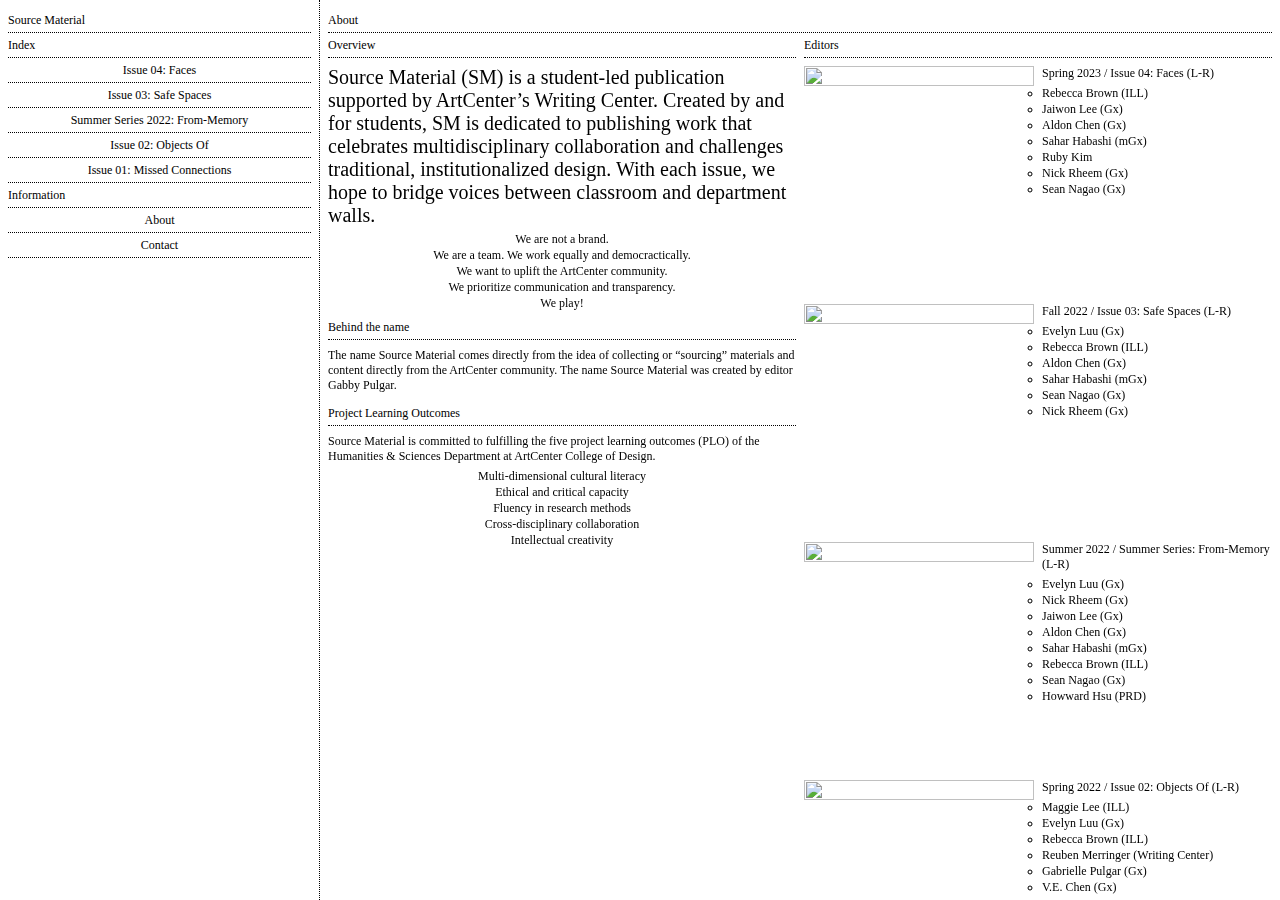
==== about.html @ cbc79c75 "Add files via upload" ====
<!DOCTYPE html>
<html lang="en">
<head>
    <meta charset="UTF-8">
    <meta name="viewport" content="width=device-width, initial-scale=1.0">
    <title>Document</title>
    <link rel="stylesheet" href="style.css">
</head>
<body>
    <div class="website-container">
        <div class="website-layout-container">
            <div class="navigation-container">
                <p class="container-label">Source Material</p>
                <div class="index-container">
                    <p class="container-label">Index</p>
                    <div class="link-container">
                        <a href="" class="link-wrapper">Issue 04: Faces</a>
                        <a href="" class="link-wrapper">Issue 03: Safe Spaces</a>
                        <a href="" class="link-wrapper">Summer Series 2022: From-Memory</a>
                        <a href="" class="link-wrapper">Issue 02: Objects Of</a>
                        <a href="" class="link-wrapper">Issue 01: Missed Connections</a>
                    </div>
                </div>
                <div class="index-container">
                    <p class="container-label">Information</p>
                    <div class="link-container">
                        <a href="" class="link-wrapper">About</a>
                        <a href="" class="link-wrapper">Contact</a>
                    </div>
                </div>
            </div>
            <div class="body-container">
                <p class="container-label">About</p>
                <div class="body-column-container">
                    <div class="body-column">
                        <p class="container-label">Overview</p>
                        <p class="display-body-text">Source Material (SM) is a student-led publication supported by ArtCenter’s Writing Center. Created by and for students, SM is dedicated to publishing work that celebrates multidisciplinary collaboration and challenges traditional, institutionalized design. With each issue, we hope to bridge voices between classroom and department walls. </p>
                            <li class="body-list-item">We are not a brand.</li>
                            <li class="body-list-item">We are a team. We work equally and democractically.</li>
                            <li class="body-list-item">We want to uplift the ArtCenter community.</li>
                            <li class="body-list-item">We prioritize communication and transparency.</li>
                            <li class="body-list-item">We play!</li>
                        <p class="container-label">Behind the name</p>
                        <p>
                            The name Source Material comes directly from the idea of collecting or “sourcing” materials and content directly from the ArtCenter community. The name Source Material was created by editor Gabby Pulgar.
                        </p>
                        <p class="container-label">Project Learning Outcomes</p>
                        <p>
                            Source Material is committed to fulfilling the five project learning outcomes (PLO) of the Humanities & Sciences Department at ArtCenter College of Design.
                        </p>
                            <li class="body-list-item">Multi-dimensional cultural literacy</li>
                            <li class="body-list-item">Ethical and critical capacity</li>
                            <li class="body-list-item">Fluency in research methods</li>
                            <li class="body-list-item">Cross-disciplinary collaboration</li>
                            <li class="body-list-item">Intellectual creativity</li>
                    </div>
                    

                    <div class="body-column">
                        <p class="container-label">Editors</p>
                        <div class="editors-container">
                            <img src="assets/issue4/team.jpg" alt="" class="image-wrapper">
                            <div class="editors-list-container">
                                <p>Spring 2023 / Issue 04: Faces (L-R)</p>
                                <div class="editors-list-wrapper">
                                <li class="editor-item">Rebecca Brown (ILL)</li>
                                <li class="editor-item">Jaiwon Lee (Gx)</li>
                                <li class="editor-item">Aldon Chen (Gx)</li>
                                <li class="editor-item">Sahar Habashi (mGx)</li>
                                <li class="editor-item">Ruby Kim</li>
                                <li class="editor-item">Nick Rheem (Gx)</li>
                                <li class="editor-item">Sean Nagao (Gx)</li>        
                                </div>
                            </div>
                        </div>

                        <div class="editors-container">
                            <img src="assets/issue3/team.jpg" alt="" class="image-wrapper">
                            <div class="editors-list-container">
                                <p>Fall 2022 / Issue 03: Safe Spaces (L-R)</p>
                                <div class="editors-list-wrapper">
                                <li class="editor-item">Evelyn Luu (Gx)</li>
                                <li class="editor-item">Rebecca Brown (ILL)</li>
                                <li class="editor-item">Aldon Chen (Gx)</li>
                                <li class="editor-item">Sahar Habashi (mGx)</li>
                                <li class="editor-item">Sean Nagao (Gx)</li>
                                <li class="editor-item">Nick Rheem (Gx)</li>     
                                </div>
                            </div>
                        </div>

                        <div class="editors-container">
                            <img src="assets/ss1/team.jpg" alt="" class="image-wrapper">
                            <div class="editors-list-container">
                                <p>Summer 2022 / Summer Series: From-Memory (L-R)</p>
                                <div class="editors-list-wrapper">
                                <li class="editor-item">Evelyn Luu (Gx)</li>
                                <li class="editor-item">Nick Rheem (Gx)</li>
                                <li class="editor-item">Jaiwon Lee (Gx)</li>
                                <li class="editor-item">Aldon Chen (Gx)</li>
                                <li class="editor-item">Sahar Habashi (mGx)</li>
                                <li class="editor-item">Rebecca Brown (ILL)</li> 
                                <li class="editor-item">Sean Nagao (Gx)</li>
                                <li class="editor-item">Howward Hsu (PRD)</li>       
                                </div>
                            </div>
                        </div>

                        <div class="editors-container">
                            <img src="assets/issue2/team.jpg" alt="" class="image-wrapper">
                            <div class="editors-list-container">
                                <p>Spring 2022 / Issue 02: Objects Of (L-R)</p>
                                <div class="editors-list-wrapper">
                                <li class="editor-item">Maggie Lee (ILL)</li>
                                <li class="editor-item">Evelyn Luu (Gx)</li>
                                <li class="editor-item">Rebecca Brown (ILL)</li>
                                <li class="editor-item">Reuben Merringer (Writing Center)</li>
                                <li class="editor-item">Gabrielle Pulgar (Gx)</li>
                                <li class="editor-item">V.E. Chen (Gx)</li>       
                                </div>
                            </div>
                        </div>

                        <div class="editors-container">
                            <img src="assets/issue1/cover.jpg" alt="" class="image-wrapper">
                            <div class="editors-list-container">
                                <p>Fall 2021 / Issue 01: Missed Connections</p>
                                <div class="editors-list-wrapper">
                                <li class="editor-item">V.E. Chen (Gx)</li>
                                <li class="editor-item">Gabrielle Pulgar (Gx)</li>
                                <li class="editor-item">Diane Lac (FILM)</li>
                                <li class="editor-item">Maggie Lee (ILL)</li>
                                <li class="editor-item">Reuben Merringer (Writing Center)</li>  
                                </div>
                            </div>
                        </div>

                    </div>
                </div>
            </div>
        </div>
    </div>
</body>
</html>
---- style.css ----
@font-face {
    font-family: Xahn Mono;
    src: url("assets/fonts/XanhMono-Regular.ttf");
}

:root {
    --container-label-height: calc(var(--font-size)*2);
    --layout-border: var(--border-size) dotted black;
    --layout-padding: 8px;
    --column-gap: 8px;
    --border-size: 1px;
    --font-size: 12px;
}

* {
    margin: 0px;
    padding: 0px;
    box-sizing: border-box;
    font-family: Xahn Mono;
    font-size: var(--font-size);
    /* border: 2px dashed blue; */
}

.body-list-item {
    display: list-item;
    list-style-type: circle;
    text-align: center;
    line-height: 8px;
}

.website-container {
    width: 100%;
    height: 100vh;
    /* border: 5px dashed blue; */
}


.website-layout-container {
    width: 100%;
    height: 100%;
    /* border: 5px dashed green; */
    display: flex;
}

.navigation-container {
    display: flex;
    flex-direction: column;
    width: 25%;
    border-right: var(--layout-border);
    padding: var(--layout-padding);
    /* gap: 24px; */
    /* border: 5px dashed purple; */
}

.body-container {
    width: 75%;
    padding: var(--layout-padding);
    display: flex;
    flex-direction: column;
    /* gap: var(--column-gap); */
    /* border: 5px dashed purple; */
    position: sticky;
    top: 0px;
    overflow: hidden;
}

.body-column-container {
    display: grid;
    grid-template-columns: repeat(2, 1fr);
    gap: var(--column-gap);
    position: sticky;
    /* top: var(--container-label-height); */

}

.body-column {
    overflow: auto;
    /* border: 3px dashed black; */
    height: calc(100vh - var(--container-label-height) - var(--border-size));
    padding-bottom: 300px;
    display: flex;
    flex-direction: column;
    gap: 8px;
    /* position: sticky;
    top: 0px; */
}
.text-container {
    display: grid;
    grid-template-columns: repeat(2, 1fr);
    gap: 8px;
}

.link-container {
    display: flex;
    flex-direction: column;
}

.image-grid-container {
    display: grid;
    grid-template-columns: repeat(2, 1fr);
    grid-template-rows: masonry;
    gap: 8px;
}

.project-preview-container {
    display: grid;
    grid-template-columns: repeat(2, 1fr);
    gap: 8px;
    /* border: 3px solid black; */
}

.column {
    display: flex;
    flex-direction: column;
    gap: 8px;
}

.editors-container {
    display: grid;
    gap: 8px;
    grid-template-columns: repeat(2, 1fr);
}

/* ******* Elements ******** */

.container-label {
    line-height: var(--container-label-height);
    position: sticky;
    top: 0px;
    /* height: var(--container-label-height); */
    border-bottom: var(--layout-border);
    /* border: 3px dashed blue; */
    background-color: white;
    text-decoration: none;
    color: black;
}

.button-wrapper {
    border: 1px solid black;
    text-align: center;
    text-decoration: none;
    color: black;
    padding: 4px;
}

.image-wrapper  {
    display: block;
    width: 100%;
    aspect-ratio: 1 / 1;
    object-fit: cover;
}

.link-wrapper {
    border-bottom: 1px dotted black;
    line-height: var(--container-label-height);
    text-decoration: none;
    color: black;
    text-align: center;
    background-color: white;
}

.link-wrapper:hover {
    color: white;
    background-color: black;
}

.editors-list-wrapper {
    text-align: left;
    display: flex;
    flex-direction: column;
    gap: 8px;;
}

.editors-list-container {
    display: flex;
    flex-direction: column;
    gap: 8px;

}

.editor-item {
    display: list-item;
    list-style-type: circle;
    text-align: left;
    line-height: 8px;
}


.display-body-text {
    font-size: 20px;
}

.SM-Display {
    width: 100%;

}

.image-grid-cell {
    display: flex;
    flex-direction: column;
    gap: 8px;
    padding: 8px;
    border: var(--border-size) dotted black;
    margin-bottom: 16px;

}

#other-projects-label {
    margin-top: 40px;
}

/* ******* Breakpoints ******** */

@media (max-width: 1200px) {

    .body-column-container {
        display: grid;
        grid-template-columns: repeat(1, 1fr);
        overflow: auto;
        position: relative;
    }

    .body-column {
        overflow: unset;
        height: auto;
        padding-bottom: 40px;
    }

    #home-body-column {
        overflow: auto;
        padding-bottom: 400px;
    }

    /* .website-container {
        height: auto;
        overflow: hidden;
    }

    .body-container {
        overflow: hidden;
        border: 3px dashed blue;
    }

    .body-column-container {
        overflow: auto;
        display: block;
        position: sticky;
    top: var(--container-label-height);
    height: calc(100vh - var(--container-label-height));
    }
    
    .body-column {
        overflow: unset;
        height: auto;
    } */
}
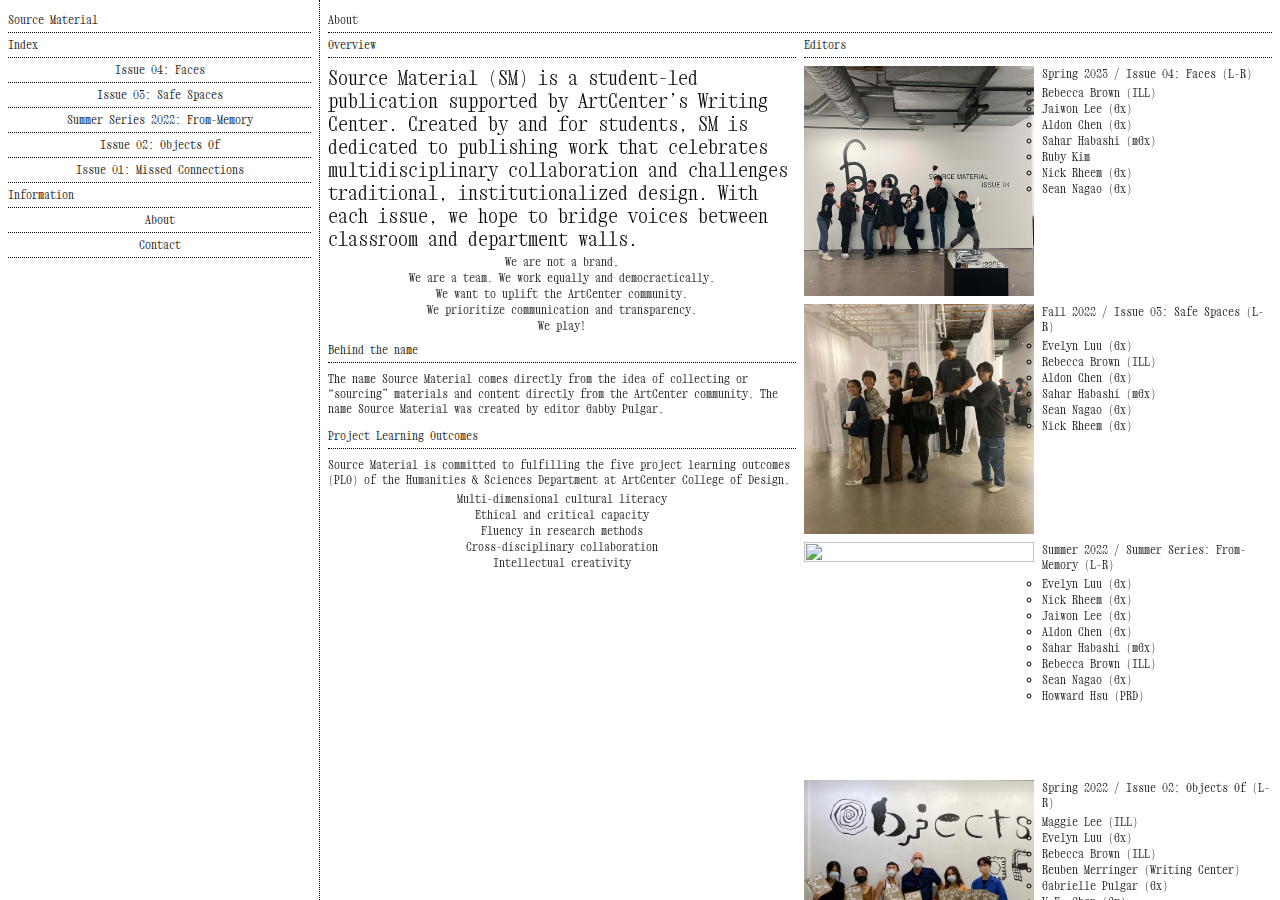
==== commit 6d6027b5: "Add files via upload" ====
--- a/about.html
+++ b/about.html
@@ -10,21 +10,21 @@
     <div class="website-container">
         <div class="website-layout-container">
             <div class="navigation-container">
-                <p class="container-label">Source Material</p>
+                <a href="index.html" class="container-label">Source Material</a>
                 <div class="index-container">
                     <p class="container-label">Index</p>
                     <div class="link-container">
-                        <a href="" class="link-wrapper">Issue 04: Faces</a>
-                        <a href="" class="link-wrapper">Issue 03: Safe Spaces</a>
-                        <a href="" class="link-wrapper">Summer Series 2022: From-Memory</a>
-                        <a href="" class="link-wrapper">Issue 02: Objects Of</a>
-                        <a href="" class="link-wrapper">Issue 01: Missed Connections</a>
+                        <a href="issue-4.html" class="link-wrapper">Issue 04: Faces</a>
+                        <a href="issue-3.html" class="link-wrapper">Issue 03: Safe Spaces</a>
+                        <a href="ss1.html" class="link-wrapper">Summer Series 2022: From-Memory</a>
+                        <a href="issue-2.html" class="link-wrapper">Issue 02: Objects Of</a>
+                        <a href="issue-1.html" class="link-wrapper">Issue 01: Missed Connections</a>
                     </div>
                 </div>
                 <div class="index-container">
                     <p class="container-label">Information</p>
                     <div class="link-container">
-                        <a href="" class="link-wrapper">About</a>
+                        <a href="about.html" class="link-wrapper">About</a>
                         <a href="" class="link-wrapper">Contact</a>
                     </div>
                 </div>
